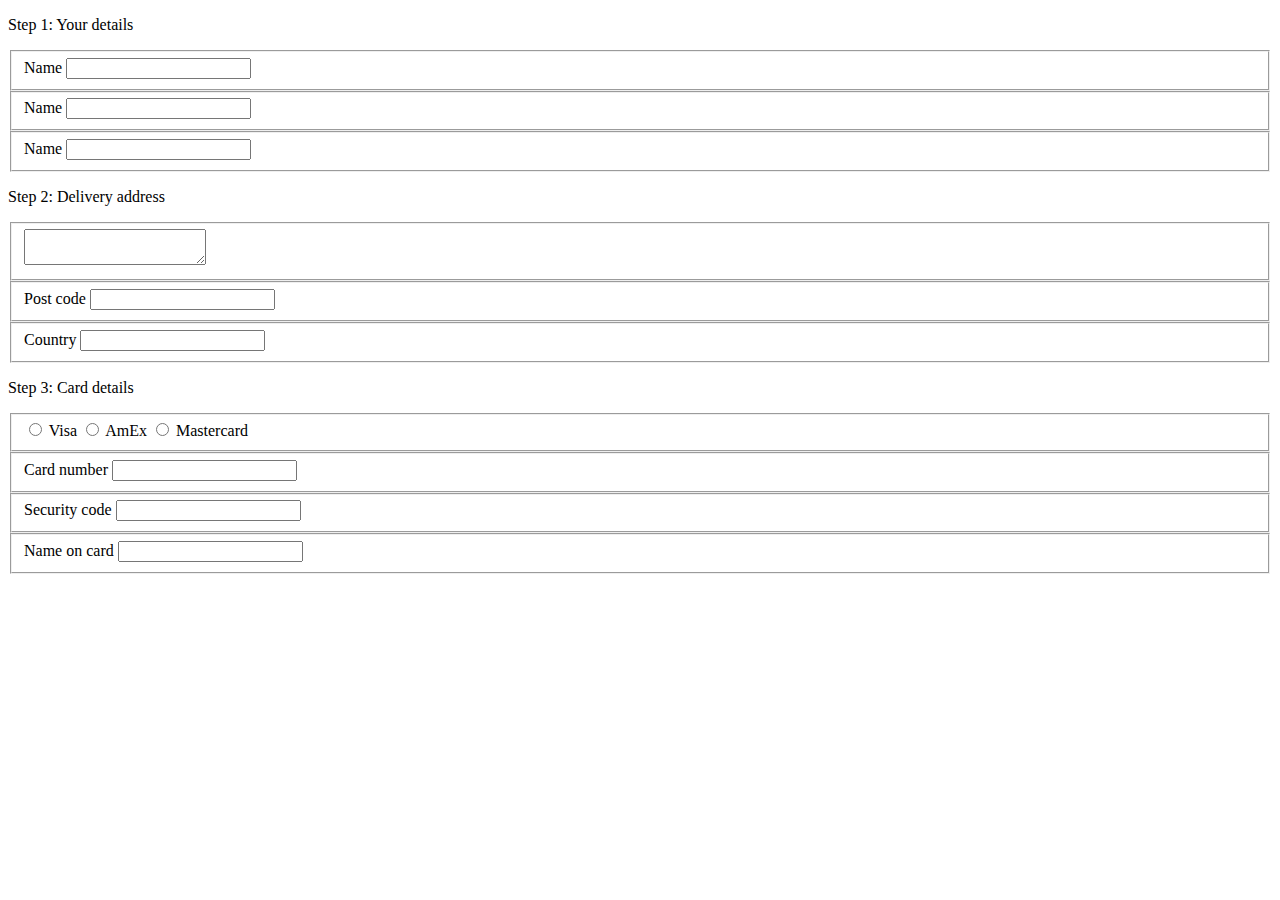
==== form003/index.html @ 85f14d97 "." ====
<!DOCTYPE html>
<html lang="pt-BR">
<head>
    <meta charset="UTF-8">
    <meta name="viewport" content="width=device-width, initial-scale=1.0">
    <link rel="stylesheet" href="style.css">
    <title>form003</title>
</head>
<body>
    <div>
        <form action="">
            <p>Step 1: Your details</p>
            <fieldset>
        
                <div>
                    <label for="inome">Name</label>
                    <input type="text" name="nome" id="inome">
                </div>

            </fieldset>

            <fieldset>

                <div>
                    <label for="inome">Name</label>
                    <input type="text" name="nome" id="inome">
                </div>

            </fieldset>

            <fieldset>

                <div>
                    <label for="inome">Name</label>
                    <input type="text" name="nome" id="inome">
                </div>

            </fieldset>

            <p>Step 2: Delivery address</p>

            <fieldset>

                <div>
                    <textarea name="areatxt" id="iareatxt" col="10" rol="10"></textarea>
                </div>

            </fieldset>

            <fieldset>

                <div>
                    <label for="ipost">Post code</label>
                    <input type="number" name="post" id="ipost">
                    
                </div>

            </fieldset>

            <fieldset>
                
                <div>
                    <label for="icountry">Country</label>
                    <input type="text" name="country" id="icountry" list="countrylist">
                    <datalist id="countrylist">

                        <option>Brazil</option>
                        <option>Portugal</option>
                        <option>Croatia</option>
                        <option>Argentina</option>
                        <option>France</option>

                    </datalist>
                </div>

            </fieldset>

            <p>Step 3: Card details</p>

            <fieldset>

                <div>
                    <input type="radio" name="card" id="icardVisa">
                    <label for="icardVisa">Visa</label>
                    <input type="radio" name="card" id="icardAmEx">
                    <label for="icardAmEx">AmEx</label>
                    <input type="radio" name="card" id="icardMastercard">
                    <label for="icardMastercard">Mastercard</label>
                </div>

            </fieldset>

            <fieldset>

                <div>
                    <label for="icarnumber">Card number</label>
                    <input type="number" name="cardnumber" id="icardnumber">
                </div>

            </fieldset>

            <fieldset>

                <div>
                    <label for="iSecCode">Security code</label>
                    <input type="number" name="SecCode" id="iSecCode">
                </div>

            </fieldset>

            <fieldset>

                <div>
                    <label for="icardName">Name on card</label>
                    <input type="text" name="cardName" id="icardName">
                </div>

            </fieldset>

        </form>
    </div>
</body>
</html>
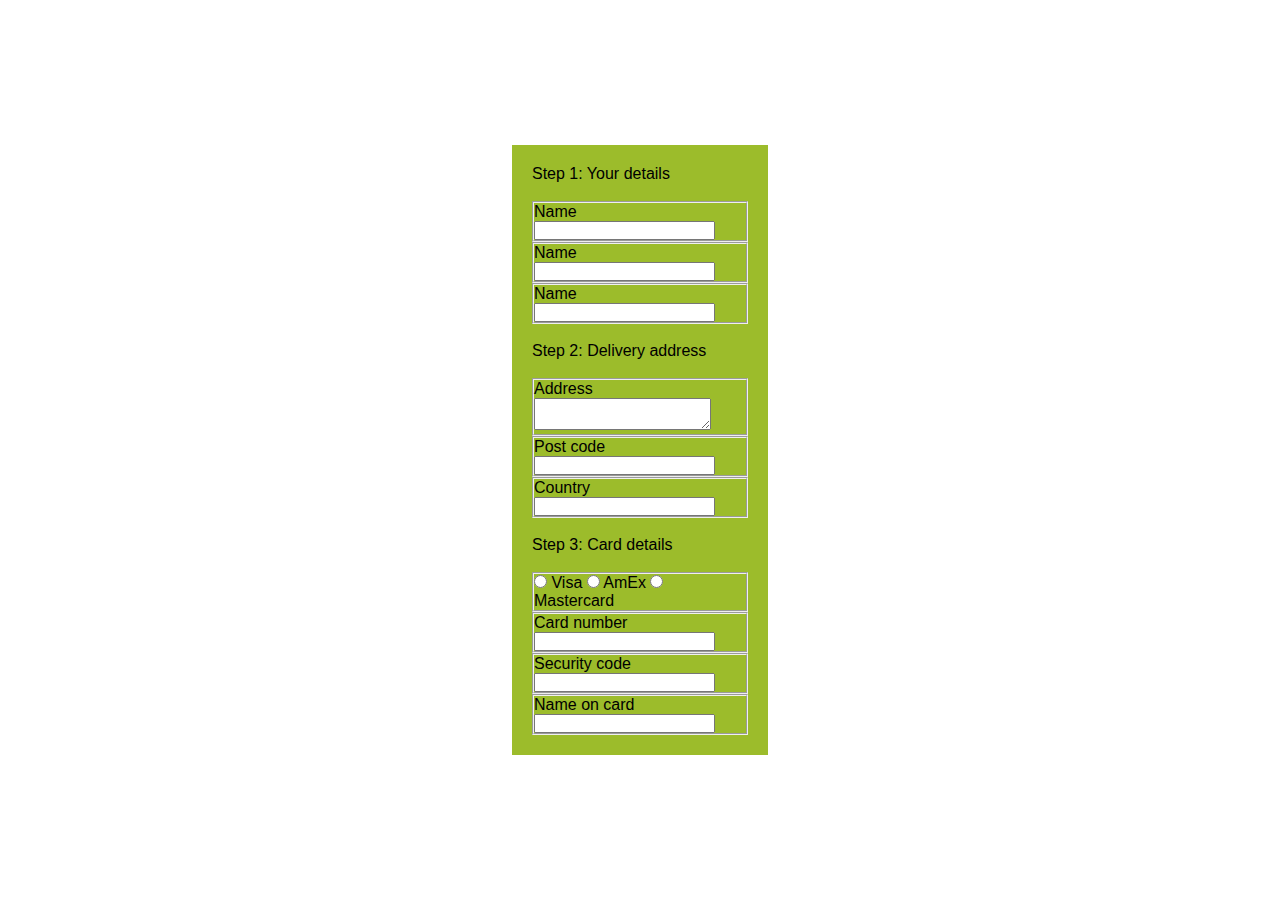
==== commit 79de869e: "." ====
--- a/form003/index.html
+++ b/form003/index.html
@@ -7,10 +7,13 @@
     <title>form003</title>
 </head>
 <body>
-    <div>
+    <div id="container">
         <form action="">
             <p>Step 1: Your details</p>
-            <fieldset>
+
+            <br>
+    
+            <fieldset class="bolha">
         
                 <div>
                     <label for="inome">Name</label>
@@ -19,7 +22,7 @@
 
             </fieldset>
 
-            <fieldset>
+            <fieldset class="bolha">
 
                 <div>
                     <label for="inome">Name</label>
@@ -28,7 +31,7 @@
 
             </fieldset>
 
-            <fieldset>
+            <fieldset class="bolha">
 
                 <div>
                     <label for="inome">Name</label>
@@ -37,17 +40,22 @@
 
             </fieldset>
 
+            <br>
+
             <p>Step 2: Delivery address</p>
 
-            <fieldset>
+            <br>
+
+            <fieldset class="bolha">
 
                 <div>
+                    <label for="iareatxt">Address</label>
                     <textarea name="areatxt" id="iareatxt" col="10" rol="10"></textarea>
                 </div>
 
             </fieldset>
 
-            <fieldset>
+            <fieldset class="bolha">
 
                 <div>
                     <label for="ipost">Post code</label>
@@ -57,11 +65,12 @@
 
             </fieldset>
 
-            <fieldset>
+            <fieldset class="bolha">
                 
                 <div>
                     <label for="icountry">Country</label>
                     <input type="text" name="country" id="icountry" list="countrylist">
+
                     <datalist id="countrylist">
 
                         <option>Brazil</option>
@@ -75,9 +84,13 @@
 
             </fieldset>
 
+            <br>
+            
             <p>Step 3: Card details</p>
 
-            <fieldset>
+            <br>
+
+            <fieldset class="bolha">
 
                 <div>
                     <input type="radio" name="card" id="icardVisa">
@@ -90,7 +103,7 @@
 
             </fieldset>
 
-            <fieldset>
+            <fieldset class="bolha">
 
                 <div>
                     <label for="icarnumber">Card number</label>
@@ -99,7 +112,7 @@
 
             </fieldset>
 
-            <fieldset>
+            <fieldset class="bolha">
 
                 <div>
                     <label for="iSecCode">Security code</label>
@@ -108,7 +121,7 @@
 
             </fieldset>
 
-            <fieldset>
+            <fieldset class="bolha">
 
                 <div>
                     <label for="icardName">Name on card</label>
--- a/form003/style.css
+++ b/form003/style.css
@@ -0,0 +1,29 @@
+@charset "UTF-8";
+
+/* config */
+
+*{
+    font-family: Arial, Helvetica, sans-serif;
+    padding: 0;
+    margin: 0;
+    box-sizing: border-box;
+}
+
+/* inicio */
+
+html{
+    width: 100vw;
+    height: 100vh;
+}
+
+#container{
+    position: absolute;
+    background-color: #9cbc2b;
+    width: 20%;
+    padding: 20px;
+
+    top: 50%;
+    left: 50%;
+
+    transform: translate(-50%, -50%);
+}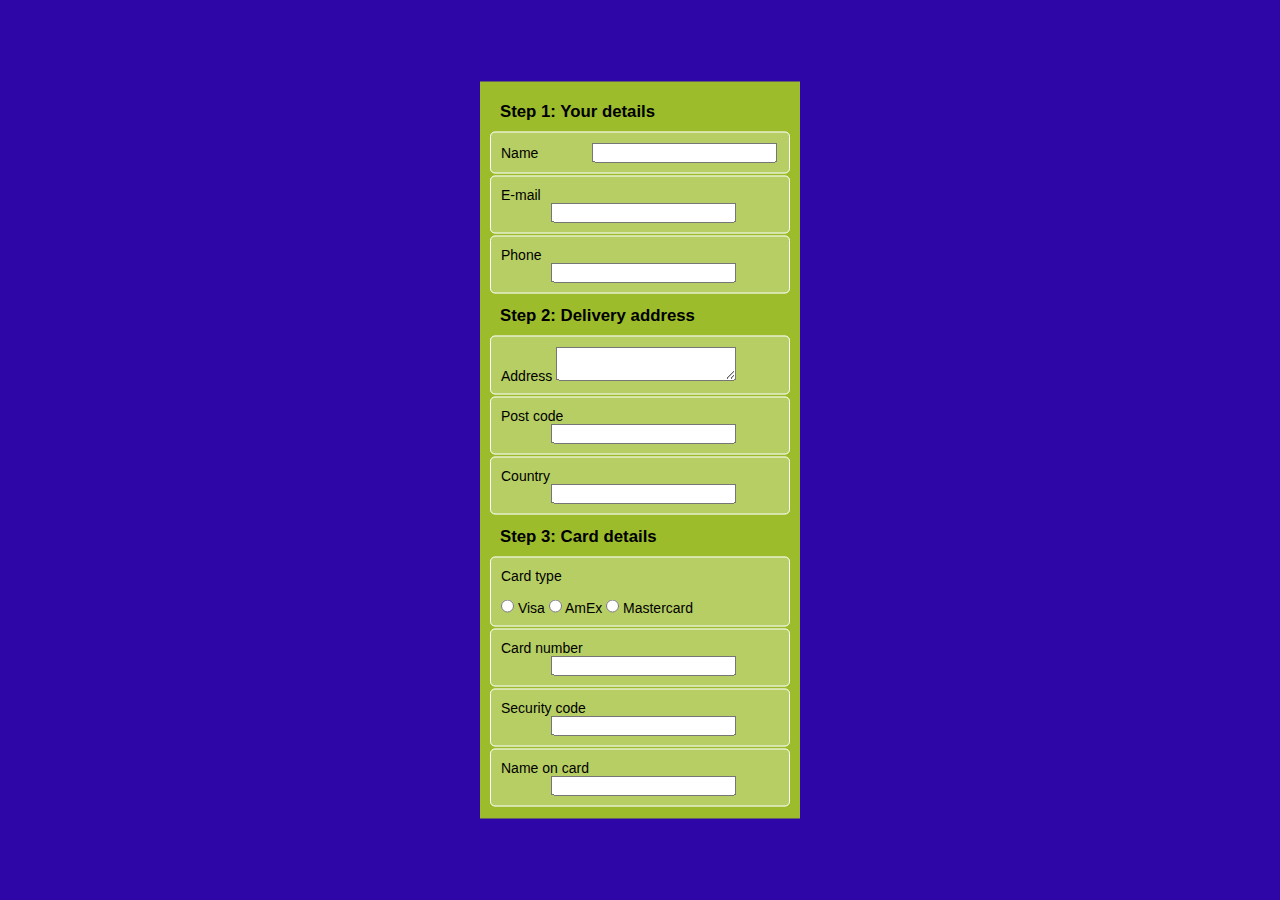
==== commit 45824af2: "." ====
--- a/form003/index.html
+++ b/form003/index.html
@@ -8,16 +8,14 @@
 </head>
 <body>
     <div id="container">
-        <form action="">
-            <p>Step 1: Your details</p>
-
-            <br>
+        <form action="cadastro.php" method="get" autocomplete="off">
+            <p class="step">Step 1: Your details</p>
     
             <fieldset class="bolha">
         
                 <div>
                     <label for="inome">Name</label>
-                    <input type="text" name="nome" id="inome">
+                    <input class="UserInfo" type="text" name="nome" id="inome">
                 </div>
 
             </fieldset>
@@ -25,8 +23,8 @@
             <fieldset class="bolha">
 
                 <div>
-                    <label for="inome">Name</label>
-                    <input type="text" name="nome" id="inome">
+                    <label for="iemail">E-mail</label>
+                    <input class="UserInfo" type="email" name="email" id="iemail">
                 </div>
 
             </fieldset>
@@ -34,17 +32,13 @@
             <fieldset class="bolha">
 
                 <div>
-                    <label for="inome">Name</label>
-                    <input type="text" name="nome" id="inome">
+                    <label for="itel">Phone</label>
+                    <input class="UserInfo" type="tel" name="tel" id="itel">
                 </div>
 
             </fieldset>
 
-            <br>
-
-            <p>Step 2: Delivery address</p>
-
-            <br>
+            <p class="step">Step 2: Delivery address</p>
 
             <fieldset class="bolha">
 
@@ -59,7 +53,7 @@
 
                 <div>
                     <label for="ipost">Post code</label>
-                    <input type="number" name="post" id="ipost">
+                    <input class="UserInfo" type="number" name="post" id="ipost">
                     
                 </div>
 
@@ -69,7 +63,7 @@
                 
                 <div>
                     <label for="icountry">Country</label>
-                    <input type="text" name="country" id="icountry" list="countrylist">
+                    <input class="UserInfo" type="text" name="country" id="icountry" list="countrylist">
 
                     <datalist id="countrylist">
 
@@ -83,16 +77,14 @@
                 </div>
 
             </fieldset>
-
-            <br>
             
-            <p>Step 3: Card details</p>
-
-            <br>
+            <p class="step">Step 3: Card details</p>
 
             <fieldset class="bolha">
 
                 <div>
+                    <p>Card type</p>
+                    <br>
                     <input type="radio" name="card" id="icardVisa">
                     <label for="icardVisa">Visa</label>
                     <input type="radio" name="card" id="icardAmEx">
@@ -107,7 +99,7 @@
 
                 <div>
                     <label for="icarnumber">Card number</label>
-                    <input type="number" name="cardnumber" id="icardnumber">
+                    <input class="UserInfo" type="number" name="cardnumber" id="icardnumber">
                 </div>
 
             </fieldset>
@@ -116,7 +108,7 @@
 
                 <div>
                     <label for="iSecCode">Security code</label>
-                    <input type="number" name="SecCode" id="iSecCode">
+                    <input class="UserInfo" type="number" name="SecCode" id="iSecCode">
                 </div>
 
             </fieldset>
@@ -125,7 +117,7 @@
 
                 <div>
                     <label for="icardName">Name on card</label>
-                    <input type="text" name="cardName" id="icardName">
+                    <input class="UserInfo" type="text" name="cardName" id="icardName">
                 </div>
 
             </fieldset>
--- a/form003/style.css
+++ b/form003/style.css
@@ -7,6 +7,7 @@
     padding: 0;
     margin: 0;
     box-sizing: border-box;
+    font-size: 14px;
 }
 
 /* inicio */
@@ -14,16 +15,37 @@
 html{
     width: 100vw;
     height: 100vh;
+    background-color: rgb(46, 6, 167)
 }
 
 #container{
     position: absolute;
     background-color: #9cbc2b;
-    width: 20%;
-    padding: 20px;
+    width: 25%;
+    padding: 10px;
 
     top: 50%;
     left: 50%;
 
     transform: translate(-50%, -50%);
+}
+
+
+.bolha{
+    margin-bottom: 2px;
+    padding: 10px;
+    border: 1px solid white;
+    border-radius: 5px;
+    background-color: rgba(255, 255, 255, 0.271);
+}
+
+
+.step{
+    padding: 10px;
+    font-size: 1.2em;
+    font-weight: bold;
+}
+
+.UserInfo{
+    margin-left: 50px;
 }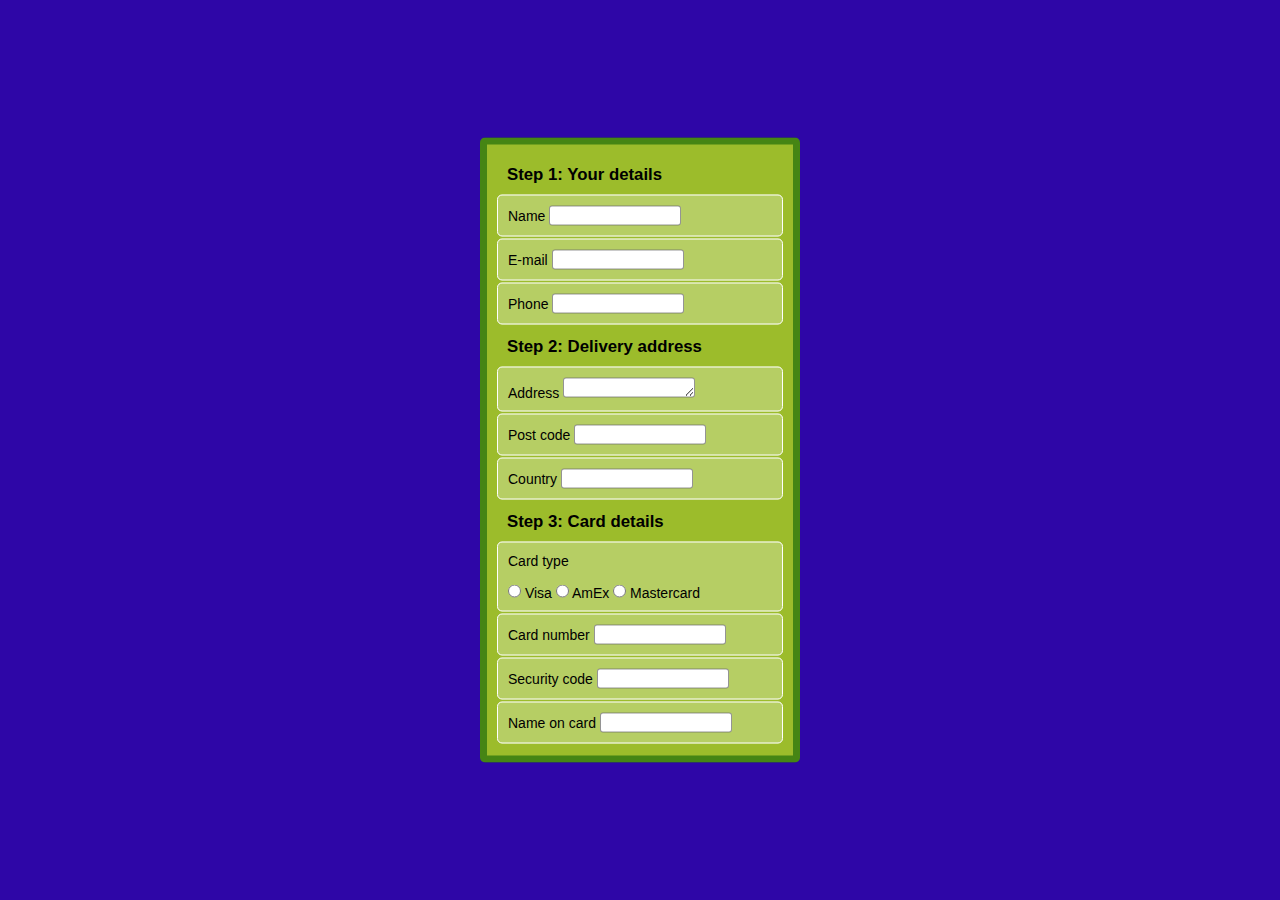
==== commit 43009110: "." ====
--- a/form003/index.html
+++ b/form003/index.html
@@ -44,7 +44,7 @@
 
                 <div>
                     <label for="iareatxt">Address</label>
-                    <textarea name="areatxt" id="iareatxt" col="10" rol="10"></textarea>
+                    <textarea class="UserInfo" name="areatxt" id="iareatxt" col="10" rol="10"></textarea>
                 </div>
 
             </fieldset>
--- a/form003/style.css
+++ b/form003/style.css
@@ -23,6 +23,8 @@
     background-color: #9cbc2b;
     width: 25%;
     padding: 10px;
+    border-radius: 5px;
+    border: 7px solid rgba(3, 92, 3, 0.574);
 
     top: 50%;
     left: 50%;
@@ -47,5 +49,9 @@
 }
 
 .UserInfo{
-    margin-left: 50px;
+    border-radius: 3px;
+    outline: none;
+    border: 1px solid rgba(0, 0, 0, 0.418);
+    width: 50%;
+    height: 20px;
 }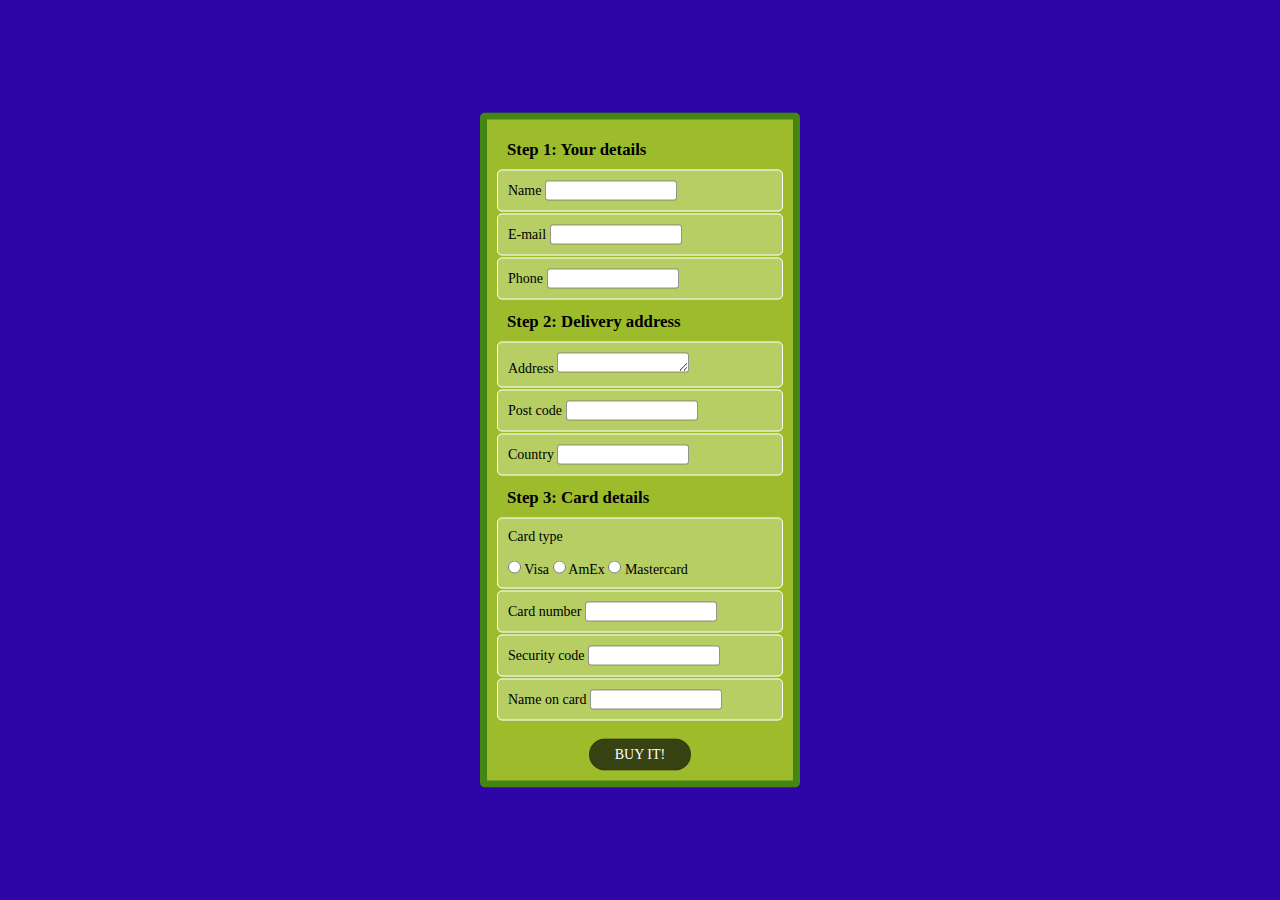
==== commit 1160237c: "." ====
--- a/form003/index.html
+++ b/form003/index.html
@@ -122,6 +122,12 @@
 
             </fieldset>
 
+            <br>
+
+            <div id="ibuton">
+                <input type="submit" name="comprar" id="icomprar" value="BUY IT!">
+            </div>
+
         </form>
     </div>
 </body>
--- a/form003/style.css
+++ b/form003/style.css
@@ -3,7 +3,7 @@
 /* config */
 
 *{
-    font-family: Arial, Helvetica, sans-serif;
+    font-family: Georgia, "Times New Roman", Times, serif;
     padding: 0;
     margin: 0;
     box-sizing: border-box;
@@ -54,4 +54,18 @@
     border: 1px solid rgba(0, 0, 0, 0.418);
     width: 50%;
     height: 20px;
+}
+
+#icomprar{
+    display: block;
+    margin: auto;
+    background-color: #384313;
+    color: white;
+    padding: 7px 25px;
+    border-radius: 20px;
+    border: 1px solid rgba(0, 0, 0, 0.197);
+}
+
+#icomprar:hover{
+    cursor: pointer;
 }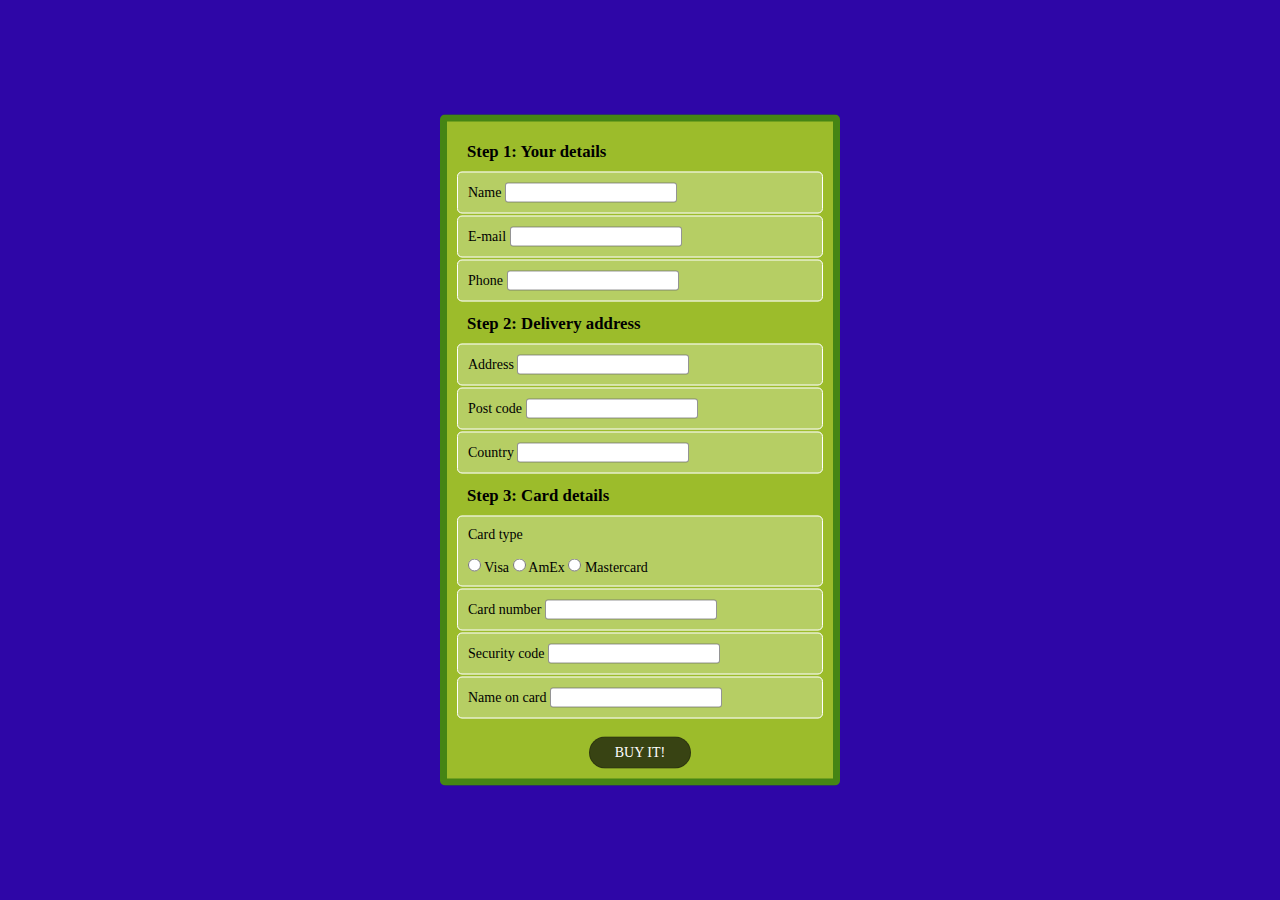
==== commit ef891ac2: "." ====
--- a/form003/index.html
+++ b/form003/index.html
@@ -44,7 +44,7 @@
 
                 <div>
                     <label for="iareatxt">Address</label>
-                    <textarea class="UserInfo" name="areatxt" id="iareatxt" col="10" rol="10"></textarea>
+                    <input type="text" class="UserInfo" name="areatxt" id="iareatxt">
                 </div>
 
             </fieldset>
--- a/form003/style.css
+++ b/form003/style.css
@@ -21,7 +21,7 @@
 #container{
     position: absolute;
     background-color: #9cbc2b;
-    width: 25%;
+    min-width: 400px;
     padding: 10px;
     border-radius: 5px;
     border: 7px solid rgba(3, 92, 3, 0.574);
@@ -68,4 +68,9 @@
 
 #icomprar:hover{
     cursor: pointer;
+}
+
+input::-webkit-outer-spin-button, input::-webkit-inner-spin-button{
+    -webkit-appearance: none;
+
 }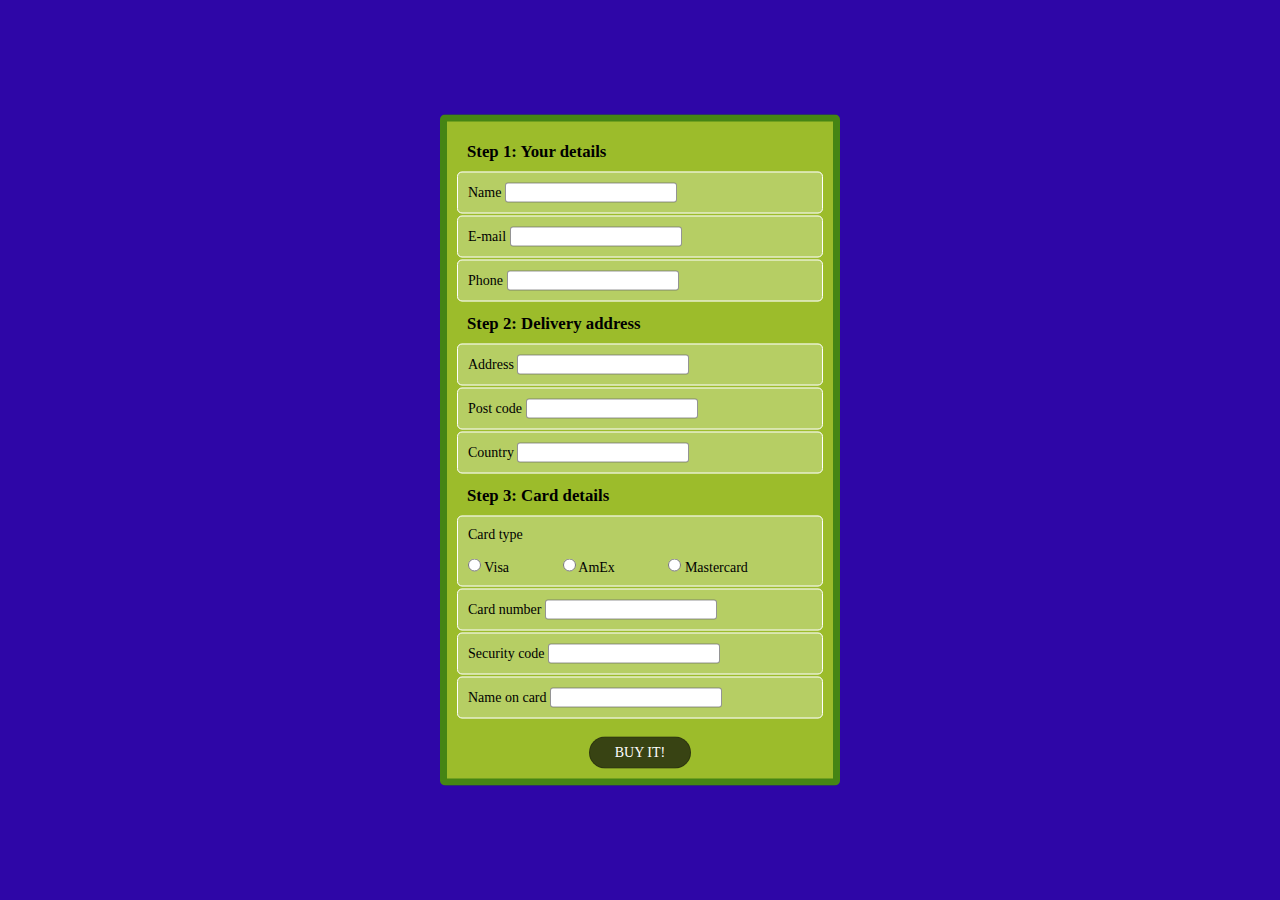
==== commit 4a7842c1: "." ====
--- a/form003/index.html
+++ b/form003/index.html
@@ -86,11 +86,11 @@
                     <p>Card type</p>
                     <br>
                     <input type="radio" name="card" id="icardVisa">
-                    <label for="icardVisa">Visa</label>
+                    <label class="cardsName" for="icardVisa">Visa</label>
                     <input type="radio" name="card" id="icardAmEx">
-                    <label for="icardAmEx">AmEx</label>
+                    <label class="cardsName" for="icardAmEx">AmEx</label>
                     <input type="radio" name="card" id="icardMastercard">
-                    <label for="icardMastercard">Mastercard</label>
+                    <label class="cardsName" for="icardMastercard">Mastercard</label>
                 </div>
 
             </fieldset>
--- a/form003/style.css
+++ b/form003/style.css
@@ -32,6 +32,20 @@
     transform: translate(-50%, -50%);
 }
 
+#icomprar{
+    display: block;
+    margin: auto;
+    background-color: #384313;
+    color: white;
+    padding: 7px 25px;
+    border-radius: 20px;
+    border: 1px solid rgba(0, 0, 0, 0.197);
+}
+
+#icomprar:hover{
+    cursor: pointer;
+}
+
 
 .bolha{
     margin-bottom: 2px;
@@ -56,21 +70,11 @@
     height: 20px;
 }
 
-#icomprar{
-    display: block;
-    margin: auto;
-    background-color: #384313;
-    color: white;
-    padding: 7px 25px;
-    border-radius: 20px;
-    border: 1px solid rgba(0, 0, 0, 0.197);
-}
-
-#icomprar:hover{
-    cursor: pointer;
+.cardsName{
+    margin-right: 50px;
 }
 
 input::-webkit-outer-spin-button, input::-webkit-inner-spin-button{
     -webkit-appearance: none;
 
-}+}
